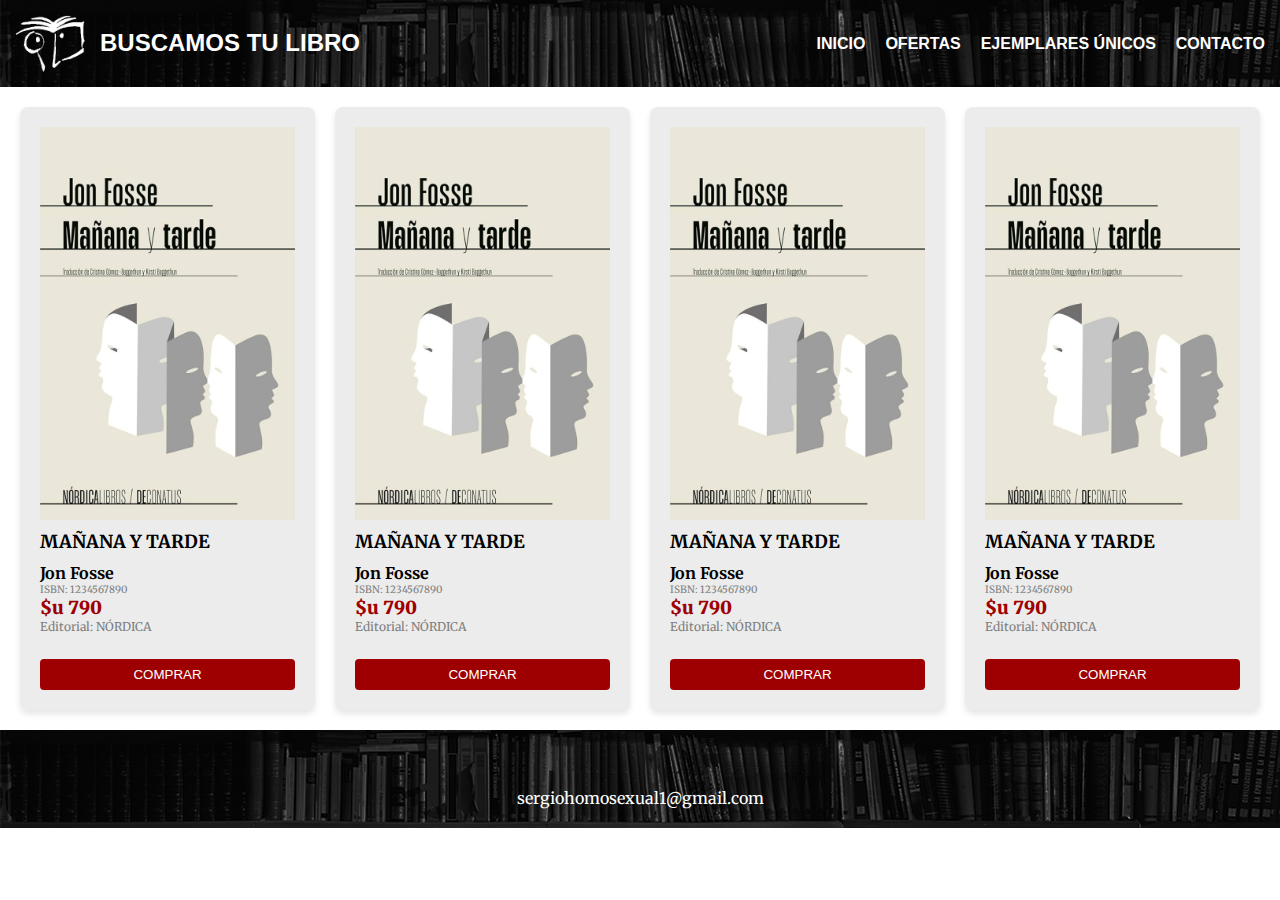
==== index.html @ 01efca4f "Abriendo en git" ====
<!DOCTYPE html>
<html lang="en">
<head>
    <meta charset="UTF-8">
    <meta name="viewport" content="width=device-width, initial-scale=1.0">
    <link rel="stylesheet" href="https://cdnjs.cloudflare.com/ajax/libs/font-awesome/6.4.2/css/all.min.css" integrity="sha512-z3gLpd7yknf1YoNbCzqRKc4qyor8gaKU1qmn+CShxbuBusANI9QpRohGBreCFkKxLhei6S9CQXFEbbKuqLg0DA==" crossorigin="anonymous" referrerpolicy="no-referrer" />
    <link rel="stylesheet" href="./public/css/styles.css">
    <link rel="shortcut icon" href="./assets/img/logotipos/Logotipo en blanco.png">
    <title>Buscamos Tu Libro | Inicio</title>
</head>
<body>
    <header> <!-- ENCABEZADO -->
        <div class="logo">
            <img src="./assets/img/logotipos/Logotipo en blanco.png" alt="Logo">
            <h2 style="font-family: Arial, Helvetica, sans-serif">BUSCAMOS TU LIBRO</h2>
        </div>
        <nav>
            <ul class="nav-list">
                <li><a href="#" style="font-weight: bold; font-family: Arial, Helvetica, sans-serif">INICIO</a></li>
                <li><a href="#" style="font-weight: bold; font-family: Arial, Helvetica, sans-serif">OFERTAS</a></li>
                <li><a href="#" style="font-weight: bold; font-family: Arial, Helvetica, sans-serif">EJEMPLARES ÚNICOS</a></li>
                <li><a href="#" style="font-weight: bold; font-family: Arial, Helvetica, sans-serif">CONTACTO</a></li>
            </ul>
        </nav>
        <div class="menu-toggle">
            <div class="bar"></div>
            <div class="bar"></div>
            <div class="bar"></div>
        </div>
    </header> <!-- ENCABEZADO -->
    <main>

        <div class="container"> <!-- CONTENEDOR 01 -->
            <div class="card">
                <img src="./assets/img/libros/mañana y tarde.jpg" alt="Libro 1">
                <h2 style="font-size: 18px;">MAÑANA Y TARDE</h2>
                <p style="font-weight: bold;">Jon Fosse</p>
                <p style="font-size: 10px; color: grey;">ISBN: 1234567890</p>
                <p style="font-weight: 1000; font-size: 18px; color: #9e0001;">$u 790</p>
                <p style="font-size: 12px; color: grey;">Editorial: NÓRDICA</p>
                <button class="comprar-button">COMPRAR</a></button>
            </div>
            <div class="card">
                <img src="./assets/img/libros/mañana y tarde.jpg" alt="Libro 1">
                <h2 style="font-size: 18px;">MAÑANA Y TARDE</h2>
                <p style="font-weight: bold;">Jon Fosse</p>
                <p style="font-size: 10px; color: grey;">ISBN: 1234567890</p>
                <p style="font-weight: 1000; font-size: 18px; color: #9e0001;">$u 790</p>
                <p style="font-size: 12px; color: grey;">Editorial: NÓRDICA</p>
                <button class="comprar-button">COMPRAR</a></button>
            </div>
            <div class="card">
                <img src="./assets/img/libros/mañana y tarde.jpg" alt="Libro 1">
                <h2 style="font-size: 18px;">MAÑANA Y TARDE</h2>
                <p style="font-weight: bold;">Jon Fosse</p>
                <p style="font-size: 10px; color: grey;">ISBN: 1234567890</p>
                <p style="font-weight: 1000; font-size: 18px; color: #9e0001;">$u 790</p>
                <p style="font-size: 12px; color: grey;">Editorial: NÓRDICA</p>
                <button class="comprar-button">COMPRAR</a></button>
            </div>
            <div class="card">
                <img src="./assets/img/libros/mañana y tarde.jpg" alt="Libro 1">
                <h2 style="font-size: 18px;">MAÑANA Y TARDE</h2>
                <p style="font-weight: bold;">Jon Fosse</p>
                <p style="font-size: 10px; color: grey;">ISBN: 1234567890</p>
                <p style="font-weight: 1000; font-size: 18px; color: #9e0001;">$u 790</p>
                <p style="font-size: 12px; color: grey;">Editorial: NÓRDICA</p>
                <button class="comprar-button">COMPRAR</a></button>
            </div> <!-- CONTENEDOR 01 -->
    </main>        
        <div class="piedepagina"> <!-- PIE DE PÁGINA -->
            <footer class="footer">
                <div class="social">
                    <i class="fa-brands fa-facebook" style="color: #ffffff;"></i>
                    <i class="fa-brands fa-instagram" style="color: #ffffff;"></i>  
                    <i class="fa-brands fa-whatsapp" style="color: #ffffff;"><a href=""></a></i>
                </div>
                <div class="email">
                    <a href="mailto:info@buscamostulibro.com">sergiohomosexual1@gmail.com</a>
                </div>
            </footer>
        </div> <!-- PIE DE PÁGINA -->
    <script src="./public/javascript/script.js"></script>
</body>
</html>
---- public/css/styles.css ----
@import url('https://fonts.googleapis.com/css2?family=Lato:ital,wght@0,100;0,300;0,400;0,700;0,900;1,100;1,300;1,400;1,700;1,900&family=Merriweather:ital,wght@0,300;0,400;0,700;0,900;1,300;1,400;1,700;1,900&display=swap');
*{ 
    padding: 0;
    margin: 0;
    box-sizing: border-box;
}
body{
    padding: 0;
    margin: 0;
    font-family: 'Lato', sans-serif;
    font-family: 'Merriweather', serif;
}
/* ENCABEZADO */
header {
    display: flex;
    justify-content: space-between;
    align-items: center;
    padding: 15px;
    background-image: url(../pages/fondo1.jpg);
    color: #fff;
}
.logo {
    display: flex; /* Esto activa el modelo de caja flexible */
    align-items: center; /* Alinea verticalmente los elementos al centro */
}
.logo img {
    width: 70px;
    margin-right: 15px;
}
.nav-list {
    list-style: none;
    display: flex;
    margin: 0;
    padding: 0;
}
.nav-list li {
    margin-right: 20px;
}
.nav-list li:last-child {
    margin-right: 0;
}
.nav-list a {
    text-decoration: none;
    color: #fff;
}
.nav-list a:hover{
    color: gray;
    transition: 0.9s;
}
.menu-toggle {
    display: none;
    flex-direction: column;
    cursor: pointer;
}
.bar {
    width: 25px;
    height: 3px;
    background-color: #fff;
    margin: 3px 0;
}
/* ENCABEZADO */

/* BUSCADOR */

/* BUSCADOR */













/* CONTENEDORES */
.container {
    display: grid;
    grid-template-columns: repeat(4, 1fr);
    gap: 20px;
    padding: 20px;
    justify-content: center;
}
.card {
    background-color: rgb(236, 236, 236);
    border-radius: 8px;
    padding: 20px;
    box-shadow: 0 4px 6px rgba(0, 0, 0, 0.1);
    display: flex;
    flex-direction: column;
    justify-content: space-between;
    text-align: left;
}
.card img {
    max-width: 100%;
    height: auto;
    margin-bottom: 10px;
}
.card h2 {
    font-size: 1.5rem;
    margin-bottom: 10px;
}
.comprar-button {
    background-color: #9e0001;
    color: #fff;
    padding: 8px 16px;
    border: none;
    border-radius: 4px;
    cursor: pointer;
    transition: background-color 0.3s;
    margin-top: 25px;
}
.comprar-button a{
    background-color: #9e0001;
    color: #fff;
    padding: 8px 16px;
    border: none;
    border-radius: 4px;
    cursor: pointer;
    transition: background-color 0.3s;
    margin-top: 15px;
}
.comprar-button:hover {
    background-color: #800d0d;
}
/* CONTENEDORES */




























/* PIE DE PÁGINA */
.piedepagina {
    width: 100%;
}
.footer {
    background-image: url(../pages/fondo1.jpg);
    color: #fff;
    text-align: center;
    padding: 20px;
}
.social i {
    text-decoration: none;
    color: #fff;
    margin: 15px 10px;
    font-size: 30px;
}
.email a {
    text-decoration: none;
    color: #fff;
}
/* PIE DE PÁGINA */











/* MEDIA QUARES */
@media (max-width: 768px) {
    .nav-list {
        display: none;
        flex-direction: column;
        background-color: #000000;
        position: absolute;
        top: 85px;
        right: 0;
        width: 100%;
        padding: 15px;
        z-index: 1;
    }

    .nav-list.active {
        display: flex;
    }

    .menu-toggle {
        display: flex;
    }
    .nav-list li{
        margin: 10px 0;
    }
}
@media (max-width: 768px) {
    .container {
        grid-template-columns: 1fr;
    }
}
@media (max-width: 768px) {
    .logo h2 {
        font-size: 15px;
    }
}
/* MEDIA QUARES */
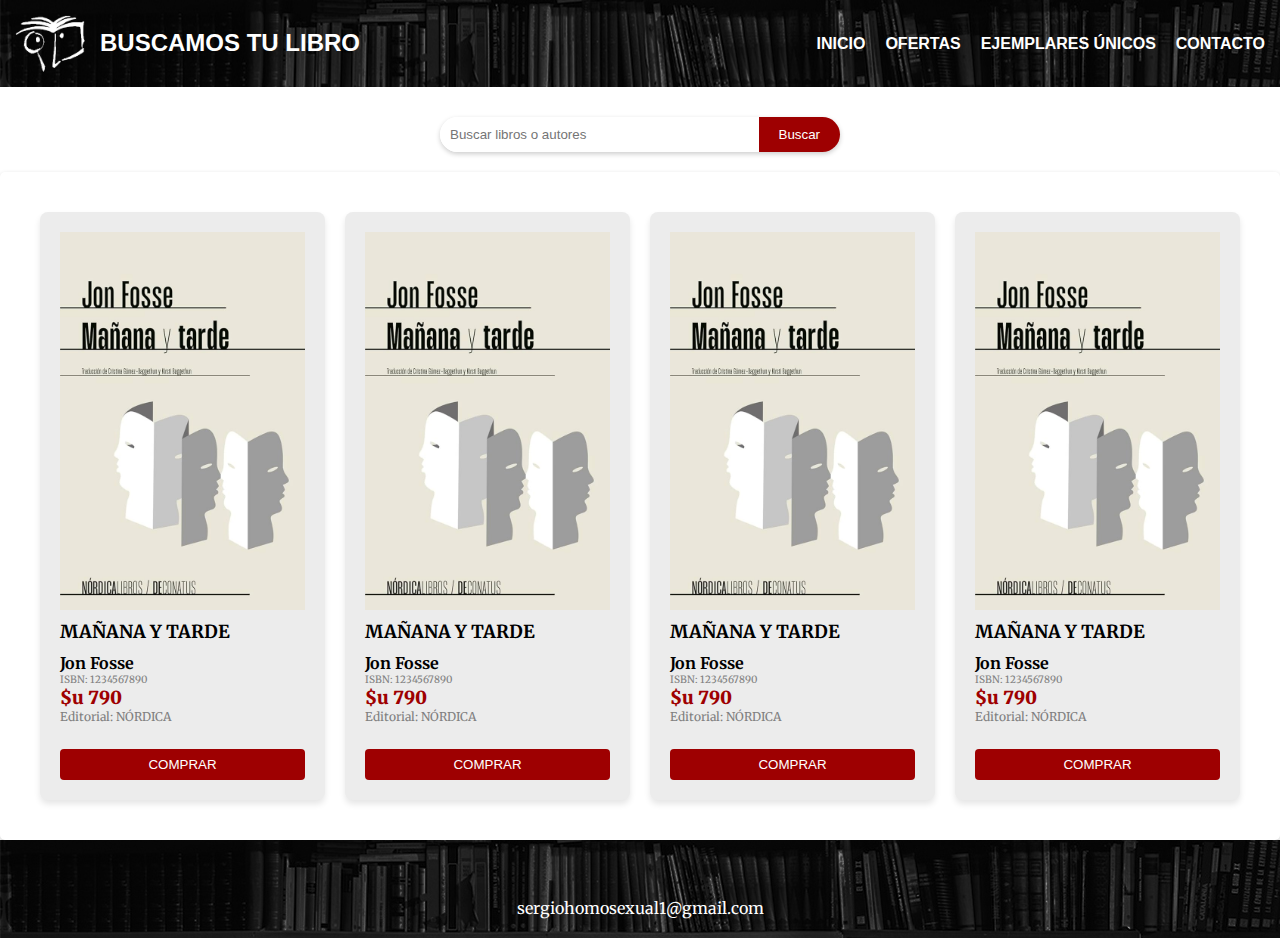
==== commit 42611271: "buscador hecho" ====
--- a/index.html
+++ b/index.html
@@ -29,7 +29,13 @@
         </div>
     </header> <!-- ENCABEZADO -->
     <main>
-
+        <!-- BUSCADOR -->
+        <div class="search-container">
+            <input type="text" id="search-input" placeholder="Buscar libros o autores">
+            <button id="search-button">Buscar</button>
+        </div>
+        <div class="results">
+        <!-- BUSCADOR -->
         <div class="container"> <!-- CONTENEDOR 01 -->
             <div class="card">
                 <img src="./assets/img/libros/mañana y tarde.jpg" alt="Libro 1">
--- a/public/css/styles.css
+++ b/public/css/styles.css
@@ -20,8 +20,8 @@
     color: #fff;
 }
 .logo {
-    display: flex; /* Esto activa el modelo de caja flexible */
-    align-items: center; /* Alinea verticalmente los elementos al centro */
+    display: flex;
+    align-items: center;
 }
 .logo img {
     width: 70px;
@@ -61,7 +61,41 @@
 /* ENCABEZADO */
 
 /* BUSCADOR */
-
+.search-container {
+    display: flex;
+    justify-content: center; /* Agrega esta propiedad para centrar horizontalmente */
+    align-items: center; /* Agrega esta propiedad para centrar verticalmente */
+    max-width: 400px;
+    width: 100%;
+    background-color: #fff;
+    border-radius: 25px;
+    box-shadow: 0 2px 5px rgba(0, 0, 0, 0.2);
+    margin: 0 auto; /* Agrega esta propiedad para centrar horizontalmente en la pantalla */
+    margin-top: 30px;
+}
+#search-input {
+    flex: 1;
+    border: none;
+    padding: 10px;
+    border-radius: 25px 0 0 25px;
+    outline: none;
+}
+#search-button {
+    background-color: #9e0001;
+    color: #fff;
+    border: none;
+    border-radius: 0 25px 25px 0;
+    padding: 10px 20px;
+    cursor: pointer;
+}
+.results {
+    margin-top: 20px;
+    width: 100%;
+    background-color: #fff;
+    border-radius: 5px;
+    box-shadow: 0 2px 5px rgba(0, 0, 0, 0.2);
+    padding: 20px;
+}
 /* BUSCADOR */
 
 
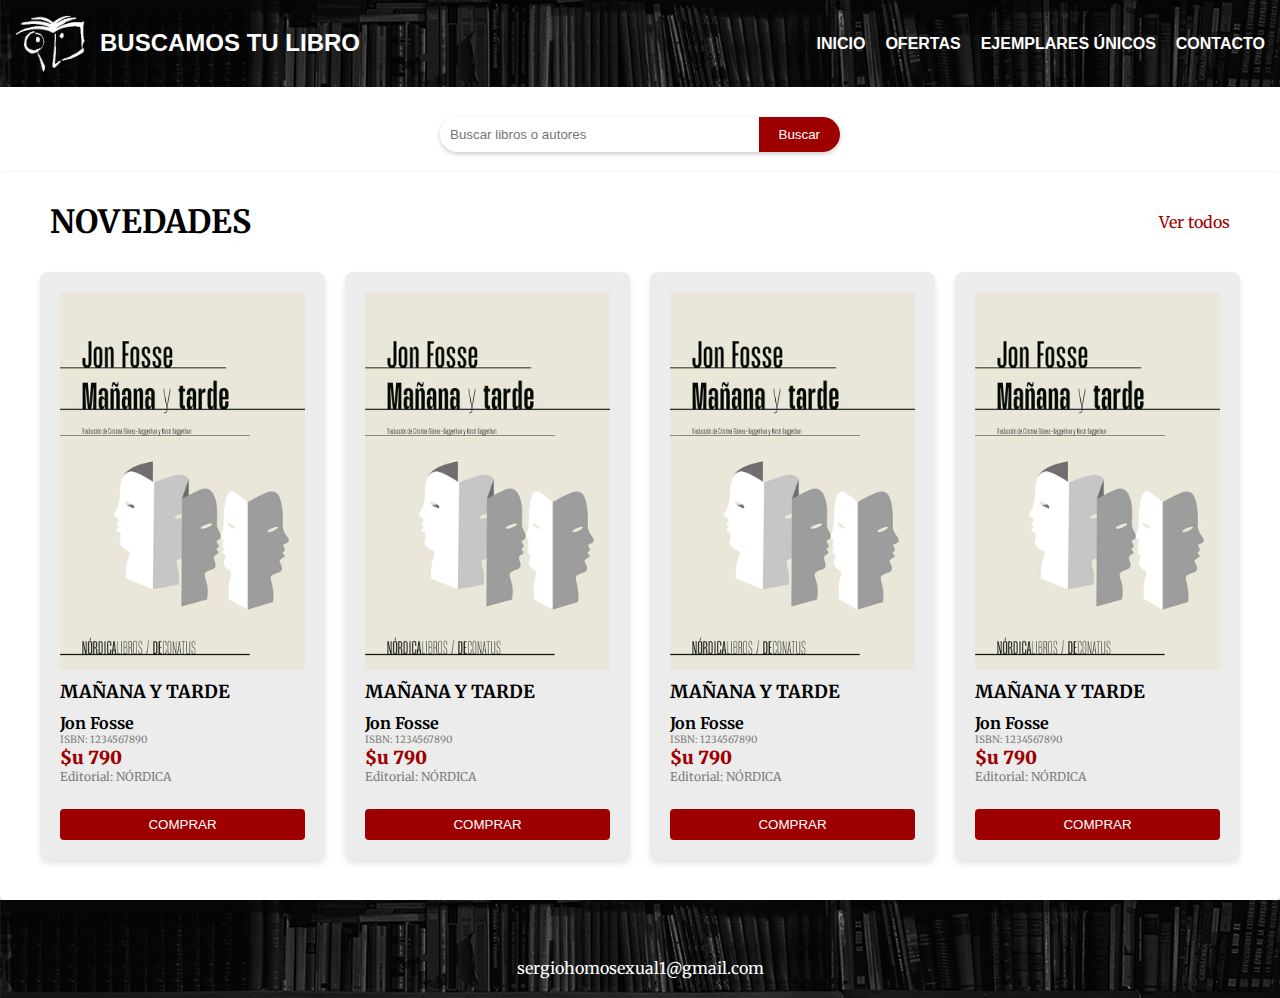
==== commit f1d5cca4: "prueba a sergio" ====
--- a/index.html
+++ b/index.html
@@ -36,6 +36,10 @@
         </div>
         <div class="results">
         <!-- BUSCADOR -->
+        <div class="novedades">
+            <h1 class="titulo" style="font-weight: bold;">NOVEDADES</h1>
+            <p class="ver-todos"><a href="otro.html">Ver todos</a></p>
+        </div>
         <div class="container"> <!-- CONTENEDOR 01 -->
             <div class="card">
                 <img src="./assets/img/libros/mañana y tarde.jpg" alt="Libro 1">
--- a/public/css/styles.css
+++ b/public/css/styles.css
@@ -101,8 +101,25 @@
 
 
 
-
-
+/* NOVEDADES */
+.novedades {
+    display: flex;
+    justify-content: space-between;
+    align-items: center;
+    color: #000000; /* Color del texto */
+    padding: 10px;
+}
+.titulo {
+    margin-left: 20px; /* Margen izquierdo para el título */
+}
+.ver-todos {
+    margin-right: 20px; /* Margen derecho para el enlace "Ver todos" */
+}
+.ver-todos a {
+    text-decoration: none; /* Elimina la línea de debajo del enlace */
+    color: #9e0001; /* Cambia el color del enlace a blanco */
+}
+/* NOVEDADES */
 
 
 
@@ -256,4 +273,16 @@
         font-size: 15px;
     }
 }
+@media (max-width: 768px) {
+    .novedades {
+        flex-direction: column;
+        align-items: flex-start;
+    }
+
+    .titulo, .ver-todos {
+        margin: 10px;
+        align-items: center;
+        justify-content: center
+    }
+}
 /* MEDIA QUARES */
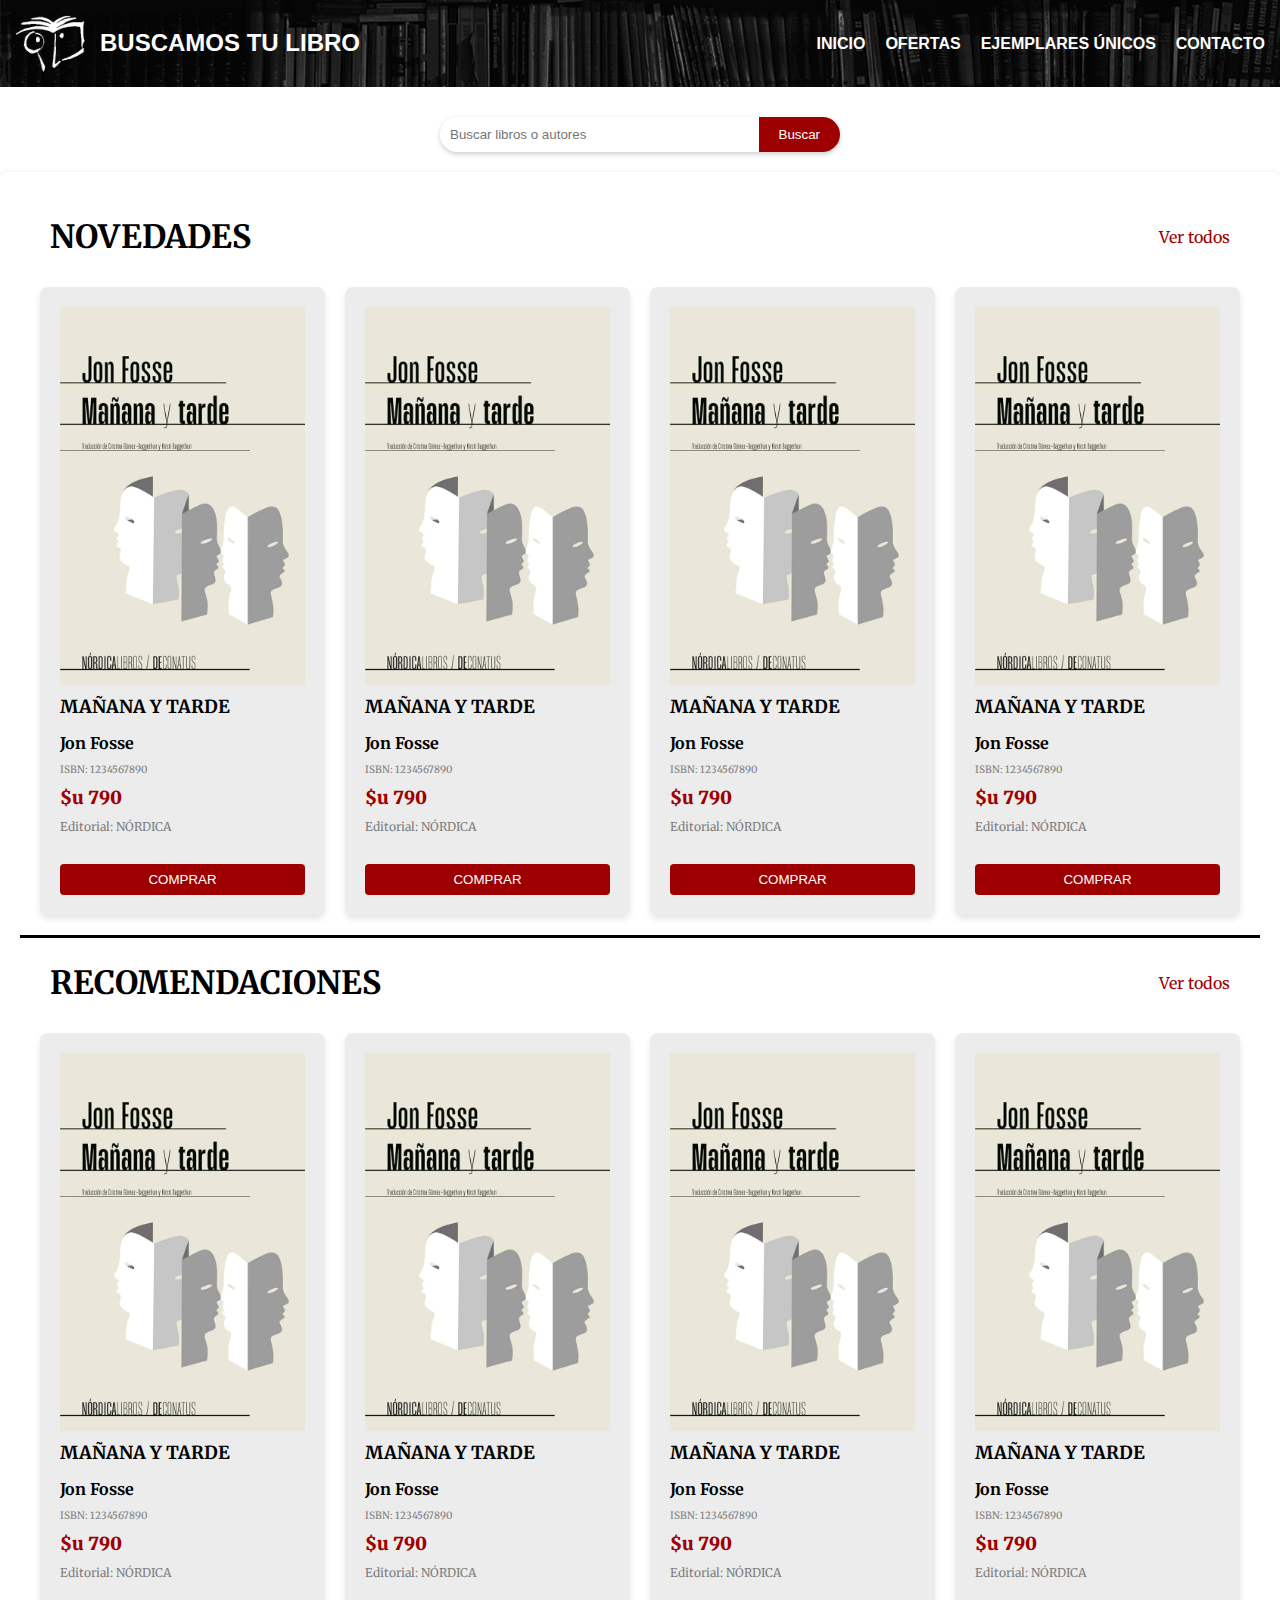
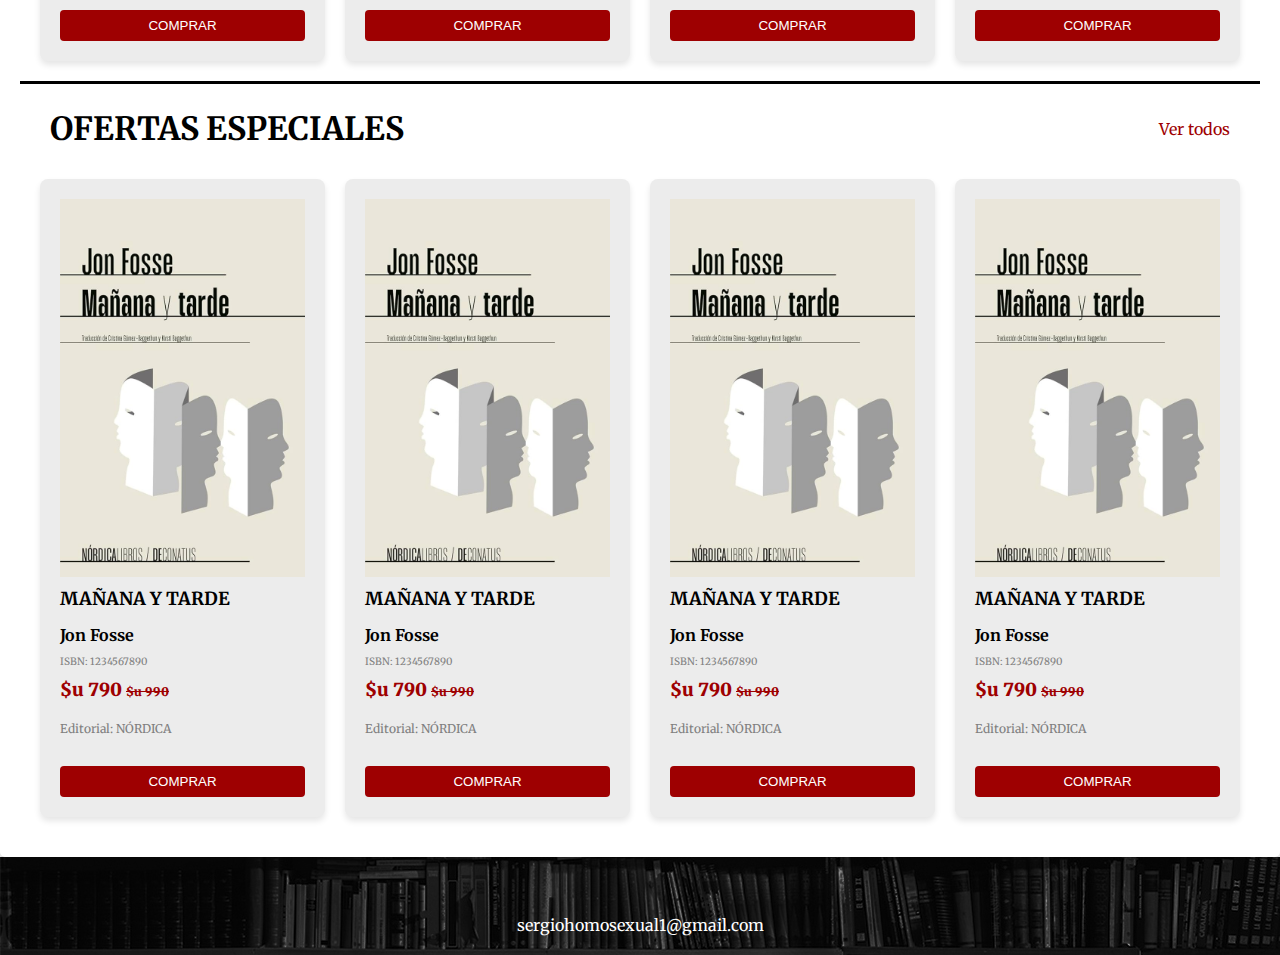
==== commit 524eb34d: "primer libro" ====
--- a/index.html
+++ b/index.html
@@ -16,8 +16,8 @@
         </div>
         <nav>
             <ul class="nav-list">
-                <li><a href="#" style="font-weight: bold; font-family: Arial, Helvetica, sans-serif">INICIO</a></li>
-                <li><a href="#" style="font-weight: bold; font-family: Arial, Helvetica, sans-serif">OFERTAS</a></li>
+                <li><a href="index.html" style="font-weight: bold; font-family: Arial, Helvetica, sans-serif">INICIO</a></li>
+                <li><a href="" style="font-weight: bold; font-family: Arial, Helvetica, sans-serif">OFERTAS</a></li>
                 <li><a href="#" style="font-weight: bold; font-family: Arial, Helvetica, sans-serif">EJEMPLARES ÚNICOS</a></li>
                 <li><a href="#" style="font-weight: bold; font-family: Arial, Helvetica, sans-serif">CONTACTO</a></li>
             </ul>
@@ -36,10 +36,14 @@
         </div>
         <div class="results">
         <!-- BUSCADOR -->
+        
+        
+        <!-- NOVEDADES -->
         <div class="novedades">
             <h1 class="titulo" style="font-weight: bold;">NOVEDADES</h1>
             <p class="ver-todos"><a href="otro.html">Ver todos</a></p>
         </div>
+        <!-- NOVEDADES -->
         <div class="container"> <!-- CONTENEDOR 01 -->
             <div class="card">
                 <img src="./assets/img/libros/mañana y tarde.jpg" alt="Libro 1">
@@ -76,8 +80,105 @@
                 <p style="font-weight: 1000; font-size: 18px; color: #9e0001;">$u 790</p>
                 <p style="font-size: 12px; color: grey;">Editorial: NÓRDICA</p>
                 <button class="comprar-button">COMPRAR</a></button>
-            </div> <!-- CONTENEDOR 01 -->
+            </div>
+        </div>  <!-- CONTENEDOR 01 -->
+        <hr class="linea"> <!-- LINEA -->
+                
+        
+        <!-- RECOMENDACIONES -->
+                <div class="novedades">
+                    <h1 class="titulo" style="font-weight: bold;">RECOMENDACIONES</h1>
+                    <p class="ver-todos"><a href="otro.html">Ver todos</a></p>
+                </div>
+        <!-- RECOMENDACIONES -->
+        <div class="container"> <!-- CONTENEDOR 02 -->
+            <div class="card">
+                <img src="./assets/img/libros/mañana y tarde.jpg" alt="Libro 1">
+                <h2 style="font-size: 18px;">MAÑANA Y TARDE</h2>
+                <p style="font-weight: bold;">Jon Fosse</p>
+                <p style="font-size: 10px; color: grey;">ISBN: 1234567890</p>
+                <p style="font-weight: 1000; font-size: 18px; color: #9e0001;">$u 790</p>
+                <p style="font-size: 12px; color: grey;">Editorial: NÓRDICA</p>
+                <button class="comprar-button">COMPRAR</a></button>
+            </div>
+            <div class="card">
+                <img src="./assets/img/libros/mañana y tarde.jpg" alt="Libro 1">
+                <h2 style="font-size: 18px;">MAÑANA Y TARDE</h2>
+                <p style="font-weight: bold;">Jon Fosse</p>
+                <p style="font-size: 10px; color: grey;">ISBN: 1234567890</p>
+                <p style="font-weight: 1000; font-size: 18px; color: #9e0001;">$u 790</p>
+                <p style="font-size: 12px; color: grey;">Editorial: NÓRDICA</p>
+                <button class="comprar-button">COMPRAR</a></button>
+            </div>
+            <div class="card">
+                <img src="./assets/img/libros/mañana y tarde.jpg" alt="Libro 1">
+                <h2 style="font-size: 18px;">MAÑANA Y TARDE</h2>
+                <p style="font-weight: bold;">Jon Fosse</p>
+                <p style="font-size: 10px; color: grey;">ISBN: 1234567890</p>
+                <p style="font-weight: 1000; font-size: 18px; color: #9e0001;">$u 790</p>
+                <p style="font-size: 12px; color: grey;">Editorial: NÓRDICA</p>
+                <button class="comprar-button">COMPRAR</a></button>
+            </div>
+            <div class="card">
+                <img src="./assets/img/libros/mañana y tarde.jpg" alt="Libro 1">
+                <h2 style="font-size: 18px;">MAÑANA Y TARDE</h2>
+                <p style="font-weight: bold;">Jon Fosse</p>
+                <p style="font-size: 10px; color: grey;">ISBN: 1234567890</p>
+                <p style="font-weight: 1000; font-size: 18px; color: #9e0001;">$u 790</p>
+                <p style="font-size: 12px; color: grey;">Editorial: NÓRDICA</p>
+                <button class="comprar-button">COMPRAR</a></button>
+            </div>
+        </div>  <!-- CONTENEDOR 02 -->
+        <hr class="linea"> <!-- LINEA -->
+        
+        
+        <!-- OFERTAS ESPECIALES -->
+        <div class="novedades">
+            <h1 class="titulo" style="font-weight: bold;">OFERTAS ESPECIALES</h1>
+            <p class="ver-todos"><a href="otro.html">Ver todos</a></p>
+        </div>
+        <!-- OFERTAS ESPECIALES -->
+<div class="container"> <!-- CONTENEDOR 03 -->
+    <div class="card">
+        <img src="./assets/img/libros/mañana y tarde.jpg" alt="Libro 1">
+        <h2 style="font-size: 18px;">MAÑANA Y TARDE</h2>
+        <p style="font-weight: bold;">Jon Fosse</p>
+        <p style="font-size: 10px; color: grey;">ISBN: 1234567890</p>
+        <p style="font-weight: 1000; font-size: 18px; color: #9e0001;">$u 790 <span style="text-decoration: line-through; font-size: 12px; color: #9e0001;">$u 990</span></p></p>
+        <p style="font-size: 12px; color: grey;">Editorial: NÓRDICA</p>
+        <button class="comprar-button">COMPRAR</a></button>
+    </div>
+    <div class="card">
+        <img src="./assets/img/libros/mañana y tarde.jpg" alt="Libro 1">
+        <h2 style="font-size: 18px;">MAÑANA Y TARDE</h2>
+        <p style="font-weight: bold;">Jon Fosse</p>
+        <p style="font-size: 10px; color: grey;">ISBN: 1234567890</p>
+        <p style="font-weight: 1000; font-size: 18px; color: #9e0001;">$u 790 <span style="text-decoration: line-through; font-size: 12px; color: #9e0001;">$u 990</span></p></p>
+        <p style="font-size: 12px; color: grey;">Editorial: NÓRDICA</p>
+        <button class="comprar-button">COMPRAR</a></button>
+    </div>
+    <div class="card">
+        <img src="./assets/img/libros/mañana y tarde.jpg" alt="Libro 1">
+        <h2 style="font-size: 18px;">MAÑANA Y TARDE</h2>
+        <p style="font-weight: bold;">Jon Fosse</p>
+        <p style="font-size: 10px; color: grey;">ISBN: 1234567890</p>
+        <p style="font-weight: 1000; font-size: 18px; color: #9e0001;">$u 790 <span style="text-decoration: line-through; font-size: 12px; color: #9e0001;">$u 990</span></p></p>
+        <p style="font-size: 12px; color: grey;">Editorial: NÓRDICA</p>
+        <button class="comprar-button">COMPRAR</a></button>
+    </div>
+    <div class="card">
+        <img src="./assets/img/libros/mañana y tarde.jpg" alt="Libro 1">
+        <h2 style="font-size: 18px;">MAÑANA Y TARDE</h2>
+        <p style="font-weight: bold;">Jon Fosse</p>
+        <p style="font-size: 10px; color: grey;">ISBN: 1234567890</p>
+        <p style="font-weight: 1000; font-size: 18px; color: #9e0001;">$u 790 <span style="text-decoration: line-through; font-size: 12px; color: #9e0001;">$u 990</span></p></p>
+        <p style="font-size: 12px; color: grey;">Editorial: NÓRDICA</p>
+        <button class="comprar-button">COMPRAR</a></button>
+    </div>
+</div>  <!-- CONTENEDOR 03 -->
     </main>        
+
+
         <div class="piedepagina"> <!-- PIE DE PÁGINA -->
             <footer class="footer">
                 <div class="social">
--- a/public/css/styles.css
+++ b/public/css/styles.css
@@ -44,7 +44,7 @@
     color: #fff;
 }
 .nav-list a:hover{
-    color: gray;
+    color: #800d0d;
     transition: 0.9s;
 }
 .menu-toggle {
@@ -59,6 +59,23 @@
     margin: 3px 0;
 }
 /* ENCABEZADO */
+
+
+
+
+
+
+
+
+
+
+
+
+
+
+
+
+
 
 /* BUSCADOR */
 .search-container {
@@ -97,6 +114,66 @@
     padding: 20px;
 }
 /* BUSCADOR */
+/* ESTILOS DE RESULTADOS */
+.resultado {
+    display: grid;
+    grid-template-columns: 1fr 3fr auto;
+    grid-template-rows: auto auto;
+    grid-gap: 10px;
+    align-items: center;
+    border: 1px solid #ccc;
+    padding: 10px;
+    margin: 10px;
+    background-color: #f5f5f5;
+}
+.resultado h3 {
+    color: #333;
+    font-size: 20px;
+    font-weight: 900;
+    grid-row: 1;
+    grid-column: 2;
+}
+.resultado img {
+    max-width: 100px;
+    grid-row: 1 / span 2;
+    grid-column: 1;
+    margin-right: 10px; /* Espaciado entre la imagen y el título */
+}
+.resultado .autor {
+    color: #9e0001;
+    font-weight: 600;
+    font-size: 14px;
+    grid-row: 2;
+    grid-column: 2;
+    margin-top: 40px;
+}
+.resultado .isbn {
+    color: #9e0001;
+    font-weight: 600;
+    font-size: 14px;
+    grid-row: 2;
+    grid-column: 2;
+}
+.resultado a {
+    text-decoration: none;
+    color: #fff;
+    background-color: #9e0001;
+    padding: 5px 10px;
+    grid-row: 1 / span 2;
+    grid-column: 3;
+    justify-self: end;
+    border-radius: 20px;
+}
+/* ESTILOS DE RESULTADOS */
+
+
+
+
+
+
+
+
+
 
 
 
@@ -108,6 +185,7 @@
     align-items: center;
     color: #000000; /* Color del texto */
     padding: 10px;
+    margin-top: 15px;
 }
 .titulo {
     margin-left: 20px; /* Margen izquierdo para el título */
@@ -120,13 +198,13 @@
     color: #9e0001; /* Cambia el color del enlace a blanco */
 }
 /* NOVEDADES */
-
-
-
-
-
-
-
+/* LINEA */
+.linea {
+    border: none;
+    height: 3px;
+    background-color: #000;
+}
+/* LINEA */
 /* CONTENEDORES */
 .container {
     display: grid;
@@ -144,6 +222,11 @@
     flex-direction: column;
     justify-content: space-between;
     text-align: left;
+    transition: box-shadow 0.3s, transform 0.3s;
+}
+.card:hover {
+    box-shadow: 0 8px 12px rgba(0, 0, 0, 0.2);
+    transform: scale(1.05);
 }
 .card img {
     max-width: 100%;
@@ -181,6 +264,68 @@
 
 
 
+
+
+
+
+
+
+
+
+
+
+
+
+
+/* SECCIÓN DE LIBROS */
+.book-section {
+    display: flex;
+    flex-direction: row;
+    flex-wrap: wrap;
+    justify-content: space-between;
+    padding: 20px;
+    max-width: 800px;
+    margin: 0 auto;
+}
+.book-details {
+    flex: 1;
+    padding: 20px;
+}
+.book-image {
+    flex: 1;
+    text-align: center;
+    padding: 20px;
+}
+h2 {
+    font-size: 24px;
+}
+p {
+    font-size: 16px;
+    margin: 5px 0;
+}
+.description {
+    font-size: 14px;
+    margin-top: 50px;
+}
+img {
+    max-width: 100%;
+    height: auto;
+}
+.buy-button {
+    display: inline-block;
+    background-color: #9e0001; /* Cambia el color de fondo según tus preferencias */
+    color: #fff; /* Cambia el color del texto según tus preferencias */
+    padding: 10px 20px;
+    border: none;
+    border-radius: 4px;
+    text-decoration: none;
+    font-size: 16px;
+    margin-top: 10px;
+}
+.buy-button:hover {
+    background-color: #800d0d; /* Cambia el color de fondo cuando se coloca el ratón sobre el botón */
+}
+/* SECCIÓN DE LIBROS */
 
 
 
@@ -285,4 +430,50 @@
         justify-content: center
     }
 }
+@media (max-width: 768px) {
+    .resultado {
+        grid-template-columns: 1fr;
+        grid-template-rows: auto auto auto auto;
+    }
+
+    .resultado h3 {
+        grid-row: 1;
+        grid-column: 1;
+    }
+
+    .resultado img {
+        grid-row: 2;
+        grid-column: 1;
+    }
+
+    .resultado .autor {
+        grid-row: 3;
+        grid-column: 1;
+    }
+
+    .resultado .isbn {
+        grid-row: 4;
+        grid-column: 1;
+    }
+
+    .resultado a {
+        grid-row: 2;
+        grid-column: 1;
+    }
+}
+@media screen and (max-width: 320px) {
+    .book-section {
+        flex-direction: column;
+    }
+
+    .book-details,
+    .book-image {
+        flex: auto;
+        text-align: center;
+    }
+
+    .book-image img {
+        max-width: 80%;
+    }
+}
 /* MEDIA QUARES */
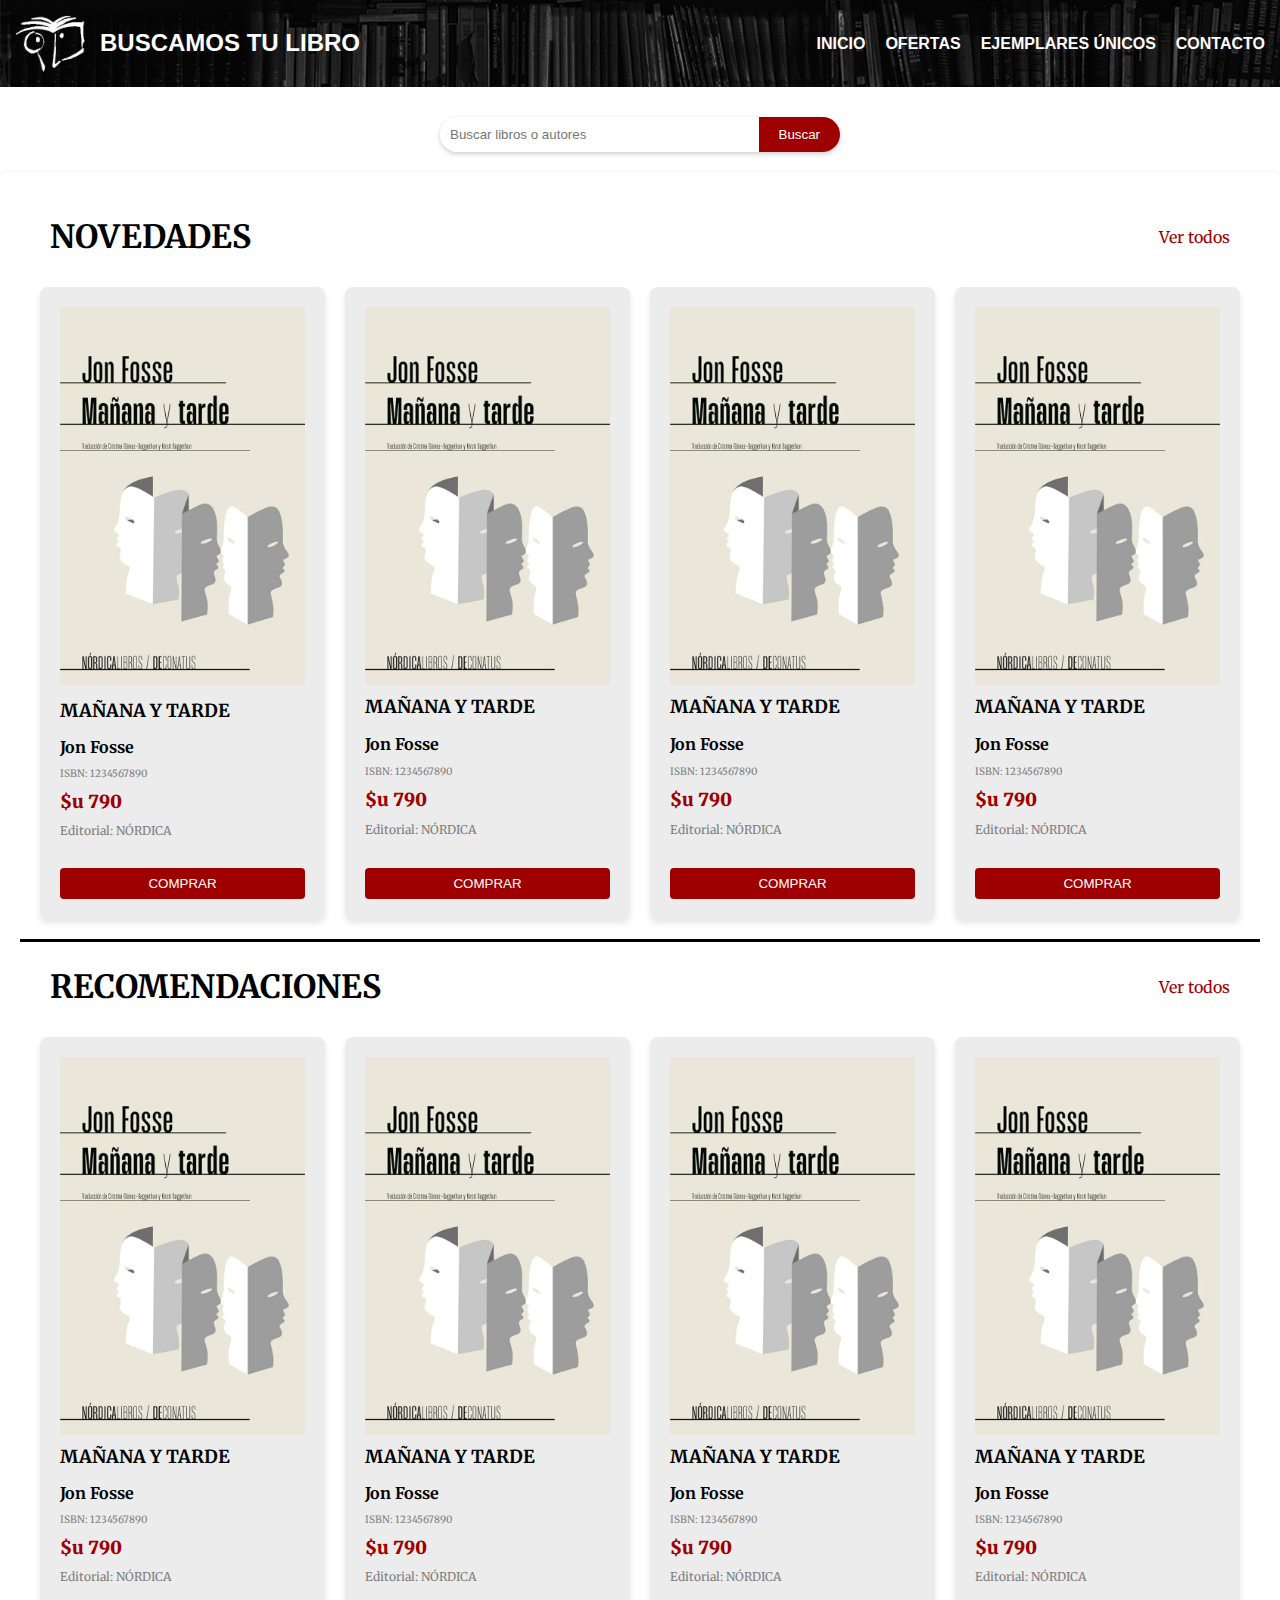
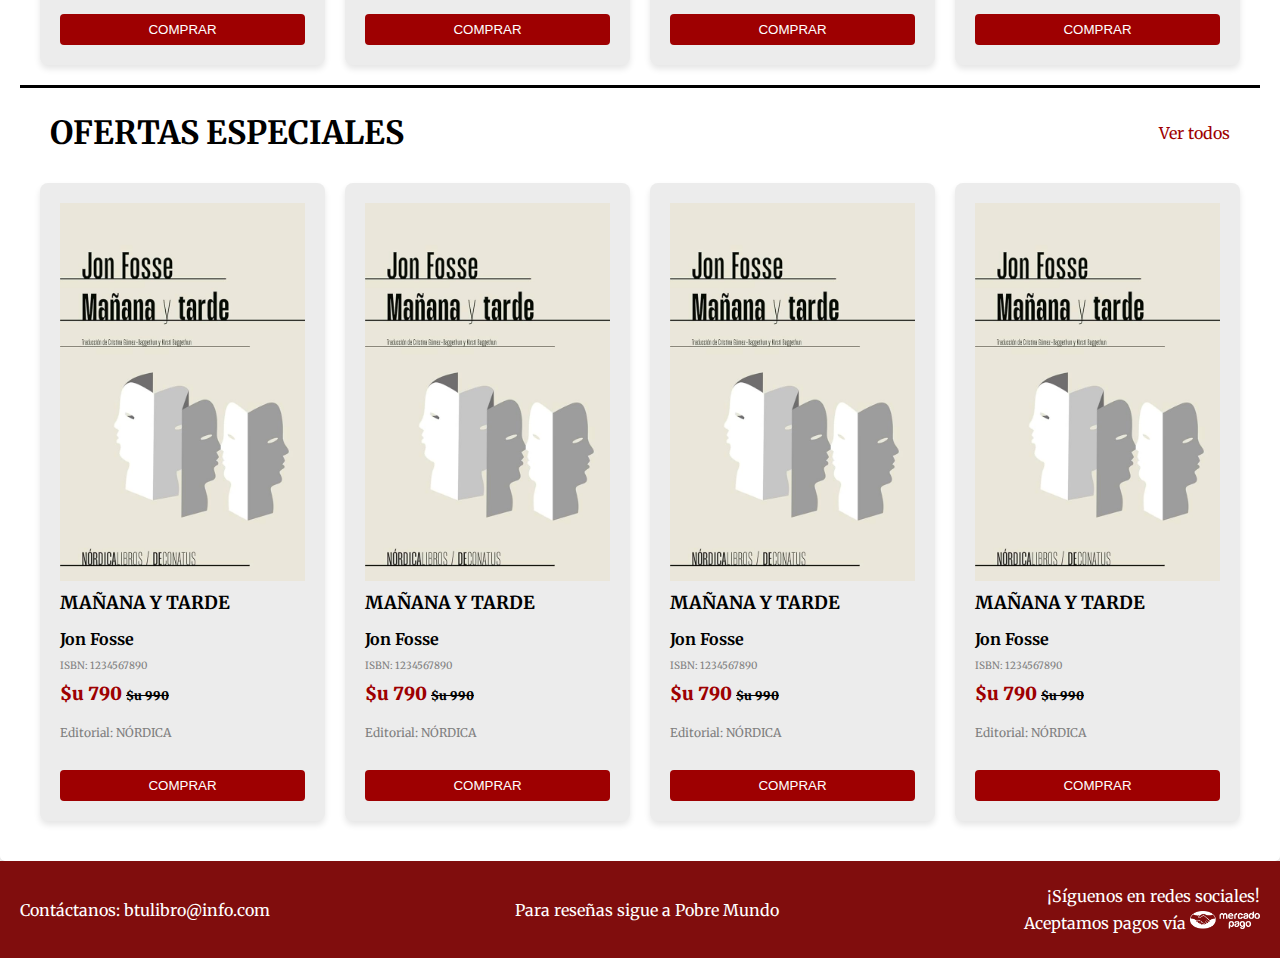
==== commit c1113791: "casi todo" ====
--- a/index.html
+++ b/index.html
@@ -17,9 +17,9 @@
         <nav>
             <ul class="nav-list">
                 <li><a href="index.html" style="font-weight: bold; font-family: Arial, Helvetica, sans-serif">INICIO</a></li>
-                <li><a href="" style="font-weight: bold; font-family: Arial, Helvetica, sans-serif">OFERTAS</a></li>
-                <li><a href="#" style="font-weight: bold; font-family: Arial, Helvetica, sans-serif">EJEMPLARES ÚNICOS</a></li>
-                <li><a href="#" style="font-weight: bold; font-family: Arial, Helvetica, sans-serif">CONTACTO</a></li>
+                <li><a href="./public/pages/ofertas.html" style="font-weight: bold; font-family: Arial, Helvetica, sans-serif">OFERTAS</a></li>
+                <li><a href="./public/pages/ejemplares.html" style="font-weight: bold; font-family: Arial, Helvetica, sans-serif">EJEMPLARES ÚNICOS</a></li>
+                <li><a href="./public/pages/contacto.html" style="font-weight: bold; font-family: Arial, Helvetica, sans-serif">CONTACTO</a></li>
             </ul>
         </nav>
         <div class="menu-toggle">
@@ -41,12 +41,12 @@
         <!-- NOVEDADES -->
         <div class="novedades">
             <h1 class="titulo" style="font-weight: bold;">NOVEDADES</h1>
-            <p class="ver-todos"><a href="otro.html">Ver todos</a></p>
+            <p class="ver-todos"><a href="./todos/novedades.html">Ver todos</a></p>
         </div>
         <!-- NOVEDADES -->
         <div class="container"> <!-- CONTENEDOR 01 -->
             <div class="card">
-                <img src="./assets/img/libros/mañana y tarde.jpg" alt="Libro 1">
+                <a href="./libros/mananaytarde.html"><img src="./assets/img/libros/mañana y tarde.jpg" alt="Libro 1"></a>
                 <h2 style="font-size: 18px;">MAÑANA Y TARDE</h2>
                 <p style="font-weight: bold;">Jon Fosse</p>
                 <p style="font-size: 10px; color: grey;">ISBN: 1234567890</p>
@@ -88,7 +88,7 @@
         <!-- RECOMENDACIONES -->
                 <div class="novedades">
                     <h1 class="titulo" style="font-weight: bold;">RECOMENDACIONES</h1>
-                    <p class="ver-todos"><a href="otro.html">Ver todos</a></p>
+                    <p class="ver-todos"><a href="./todos/recomendaciones.html">Ver todos</a></p>
                 </div>
         <!-- RECOMENDACIONES -->
         <div class="container"> <!-- CONTENEDOR 02 -->
@@ -135,7 +135,7 @@
         <!-- OFERTAS ESPECIALES -->
         <div class="novedades">
             <h1 class="titulo" style="font-weight: bold;">OFERTAS ESPECIALES</h1>
-            <p class="ver-todos"><a href="otro.html">Ver todos</a></p>
+            <p class="ver-todos"><a href="./todos/ofertasespeciales.html">Ver todos</a></p>
         </div>
         <!-- OFERTAS ESPECIALES -->
 <div class="container"> <!-- CONTENEDOR 03 -->
@@ -144,34 +144,34 @@
         <h2 style="font-size: 18px;">MAÑANA Y TARDE</h2>
         <p style="font-weight: bold;">Jon Fosse</p>
         <p style="font-size: 10px; color: grey;">ISBN: 1234567890</p>
-        <p style="font-weight: 1000; font-size: 18px; color: #9e0001;">$u 790 <span style="text-decoration: line-through; font-size: 12px; color: #9e0001;">$u 990</span></p></p>
-        <p style="font-size: 12px; color: grey;">Editorial: NÓRDICA</p>
-        <button class="comprar-button">COMPRAR</a></button>
-    </div>
-    <div class="card">
-        <img src="./assets/img/libros/mañana y tarde.jpg" alt="Libro 1">
-        <h2 style="font-size: 18px;">MAÑANA Y TARDE</h2>
-        <p style="font-weight: bold;">Jon Fosse</p>
-        <p style="font-size: 10px; color: grey;">ISBN: 1234567890</p>
-        <p style="font-weight: 1000; font-size: 18px; color: #9e0001;">$u 790 <span style="text-decoration: line-through; font-size: 12px; color: #9e0001;">$u 990</span></p></p>
-        <p style="font-size: 12px; color: grey;">Editorial: NÓRDICA</p>
-        <button class="comprar-button">COMPRAR</a></button>
-    </div>
-    <div class="card">
-        <img src="./assets/img/libros/mañana y tarde.jpg" alt="Libro 1">
-        <h2 style="font-size: 18px;">MAÑANA Y TARDE</h2>
-        <p style="font-weight: bold;">Jon Fosse</p>
-        <p style="font-size: 10px; color: grey;">ISBN: 1234567890</p>
-        <p style="font-weight: 1000; font-size: 18px; color: #9e0001;">$u 790 <span style="text-decoration: line-through; font-size: 12px; color: #9e0001;">$u 990</span></p></p>
-        <p style="font-size: 12px; color: grey;">Editorial: NÓRDICA</p>
-        <button class="comprar-button">COMPRAR</a></button>
-    </div>
-    <div class="card">
-        <img src="./assets/img/libros/mañana y tarde.jpg" alt="Libro 1">
-        <h2 style="font-size: 18px;">MAÑANA Y TARDE</h2>
-        <p style="font-weight: bold;">Jon Fosse</p>
-        <p style="font-size: 10px; color: grey;">ISBN: 1234567890</p>
-        <p style="font-weight: 1000; font-size: 18px; color: #9e0001;">$u 790 <span style="text-decoration: line-through; font-size: 12px; color: #9e0001;">$u 990</span></p></p>
+        <p style="font-weight: 1000; font-size: 18px; color: #9e0001;">$u 790 <span style="text-decoration: line-through; font-size: 12px; color: #000000;">$u 990</span></p></p>
+        <p style="font-size: 12px; color: grey;">Editorial: NÓRDICA</p>
+        <button class="comprar-button">COMPRAR</a></button>
+    </div>
+    <div class="card">
+        <img src="./assets/img/libros/mañana y tarde.jpg" alt="Libro 1">
+        <h2 style="font-size: 18px;">MAÑANA Y TARDE</h2>
+        <p style="font-weight: bold;">Jon Fosse</p>
+        <p style="font-size: 10px; color: grey;">ISBN: 1234567890</p>
+        <p style="font-weight: 1000; font-size: 18px; color: #9e0001;">$u 790 <span style="text-decoration: line-through; font-size: 12px; color: #000000;">$u 990</span></p></p>
+        <p style="font-size: 12px; color: grey;">Editorial: NÓRDICA</p>
+        <button class="comprar-button">COMPRAR</a></button>
+    </div>
+    <div class="card">
+        <img src="./assets/img/libros/mañana y tarde.jpg" alt="Libro 1">
+        <h2 style="font-size: 18px;">MAÑANA Y TARDE</h2>
+        <p style="font-weight: bold;">Jon Fosse</p>
+        <p style="font-size: 10px; color: grey;">ISBN: 1234567890</p>
+        <p style="font-weight: 1000; font-size: 18px; color: #9e0001;">$u 790 <span style="text-decoration: line-through; font-size: 12px; color: #000000;">$u 990</span></p></p>
+        <p style="font-size: 12px; color: grey;">Editorial: NÓRDICA</p>
+        <button class="comprar-button">COMPRAR</a></button>
+    </div>
+    <div class="card">
+        <img src="./assets/img/libros/mañana y tarde.jpg" alt="Libro 1">
+        <h2 style="font-size: 18px;">MAÑANA Y TARDE</h2>
+        <p style="font-weight: bold;">Jon Fosse</p>
+        <p style="font-size: 10px; color: grey;">ISBN: 1234567890</p>
+        <p style="font-weight: 1000; font-size: 18px; color: #9e0001;">$u 790 <span style="text-decoration: line-through; font-size: 12px; color: #000000;">$u 990</span></p></p>
         <p style="font-size: 12px; color: grey;">Editorial: NÓRDICA</p>
         <button class="comprar-button">COMPRAR</a></button>
     </div>
@@ -179,18 +179,23 @@
     </main>        
 
 
-        <div class="piedepagina"> <!-- PIE DE PÁGINA -->
-            <footer class="footer">
-                <div class="social">
-                    <i class="fa-brands fa-facebook" style="color: #ffffff;"></i>
-                    <i class="fa-brands fa-instagram" style="color: #ffffff;"></i>  
-                    <i class="fa-brands fa-whatsapp" style="color: #ffffff;"><a href=""></a></i>
+
+            <footer>  <!-- PIE DE PÁGINA -->
+                <div class="footer">
+                    <div class="left-section">
+                        <p>Contáctanos: <a href="mailto:correo@tudominio.com">btulibro@info.com</a></p>
+                    </div>
+                
+                    <div class="center-section">
+                        <p>Para reseñas sigue a <a href="https://pobremundo.com/" target="_blank">Pobre Mundo</a></p>
+                    </div>
+                
+                    <div class="right-section">
+                        <p>¡Síguenos en redes sociales! <a href="https://api.whatsapp.com/send?phone=94090711" target="_blank"><i class="fab fa-whatsapp"></i></a> <a href="https://www.instagram.com/tucuenta" target="_blank"><i class="fab fa-instagram"></i></a> <a href="https://www.facebook.com/tucuenta" target="_blank"><i class="fab fa-facebook"></i></a></p>
+                        <p>Aceptamos pagos vía <img style="width: 70px;" src="./assets/img/mercadopago.png" alt="MercadoPago"></p>
+                    </div>
                 </div>
-                <div class="email">
-                    <a href="mailto:info@buscamostulibro.com">sergiohomosexual1@gmail.com</a>
-                </div>
-            </footer>
-        </div> <!-- PIE DE PÁGINA -->
+            </footer> <!-- PIE DE PÁGINA -->
     <script src="./public/javascript/script.js"></script>
 </body>
 </html>--- a/public/css/styles.css
+++ b/public/css/styles.css
@@ -349,27 +349,37 @@
 
 
 
-
-
 /* PIE DE PÁGINA */
-.piedepagina {
-    width: 100%;
-}
 .footer {
-    background-image: url(../pages/fondo1.jpg);
-    color: #fff;
+    background-color: #800d0d;
+    color: white;
+    padding: 20px;
+    display: flex;
+    justify-content: space-between;
+    align-items: center;
+}
+.left-section {
+    text-align: left;
+}
+.center-section {
     text-align: center;
-    padding: 20px;
-}
-.social i {
+}
+.right-section {
+    text-align: right;
+}
+.footer a {
+    color: white;
     text-decoration: none;
-    color: #fff;
-    margin: 15px 10px;
-    font-size: 30px;
-}
-.email a {
-    text-decoration: none;
-    color: #fff;
+}
+.footer a:hover {
+    text-decoration: underline;
+}
+.footer .social-icons {
+    margin-top: 10px;
+}
+.footer .social-icons a {
+    margin: 0 10px;
+    font-size: 20px;
 }
 /* PIE DE PÁGINA */
 
@@ -476,4 +486,98 @@
         max-width: 80%;
     }
 }
+@media screen and (max-width: 375px) {
+    .book-section {
+        flex-direction: column;
+    }
+
+    .book-details,
+    .book-image {
+        flex: auto;
+        text-align: center;
+    }
+
+    .book-image img {
+        max-width: 80%;
+    }
+}
+@media screen and (max-width: 425px) {
+    .book-section {
+        flex-direction: column;
+    }
+
+    .book-details,
+    .book-image {
+        flex: auto;
+        text-align: center;
+    }
+
+    .book-image img {
+        max-width: 80%;
+    }
+}
+@media (max-width: 768px) {
+    .footer {
+        flex-direction: column;
+        text-align: center;
+    }
+    .left-section, .center-section, .right-section {
+        flex: none;
+        text-align: center;
+    }
+}
+@media (max-width: 600px) {
+    .footer .social-icons {
+        margin-top: 20px;
+    }
+
+    .footer .social-icons a {
+        margin: 0 5px;
+        font-size: 18px;
+    }
+}
 /* MEDIA QUARES */
+/* MEDIA QUARES CONTENEDORES NUEVOS */
+@media (max-width: 768px) {
+    .container {
+        grid-template-columns: repeat(2, 1fr);
+    }
+}
+@media (max-width: 425px) {
+    .container {
+        grid-template-columns: repeat(2, 1fr);
+    }
+}
+@media (max-width: 375px) {
+    .container {
+        grid-template-columns: repeat(2, 1fr);
+        padding: 10px;
+    }
+
+    .card {
+        padding: 10px;
+    }
+
+    .comprar-button {
+        margin-top: 15px;
+    }
+    .titulo {
+        font-size: 24px;
+    }
+}
+@media (max-width: 320px) {
+    .container {
+        grid-template-columns: repeat(2, 1fr);
+        padding: 10px;
+    }
+    .card {
+        padding: 10px;
+    }
+    .comprar-button {
+        margin-top: 15px;
+    }
+    .titulo {
+        font-size: 24px;
+    }
+}
+/* MEDIA QUARES CONTENEDORES NUEVOS */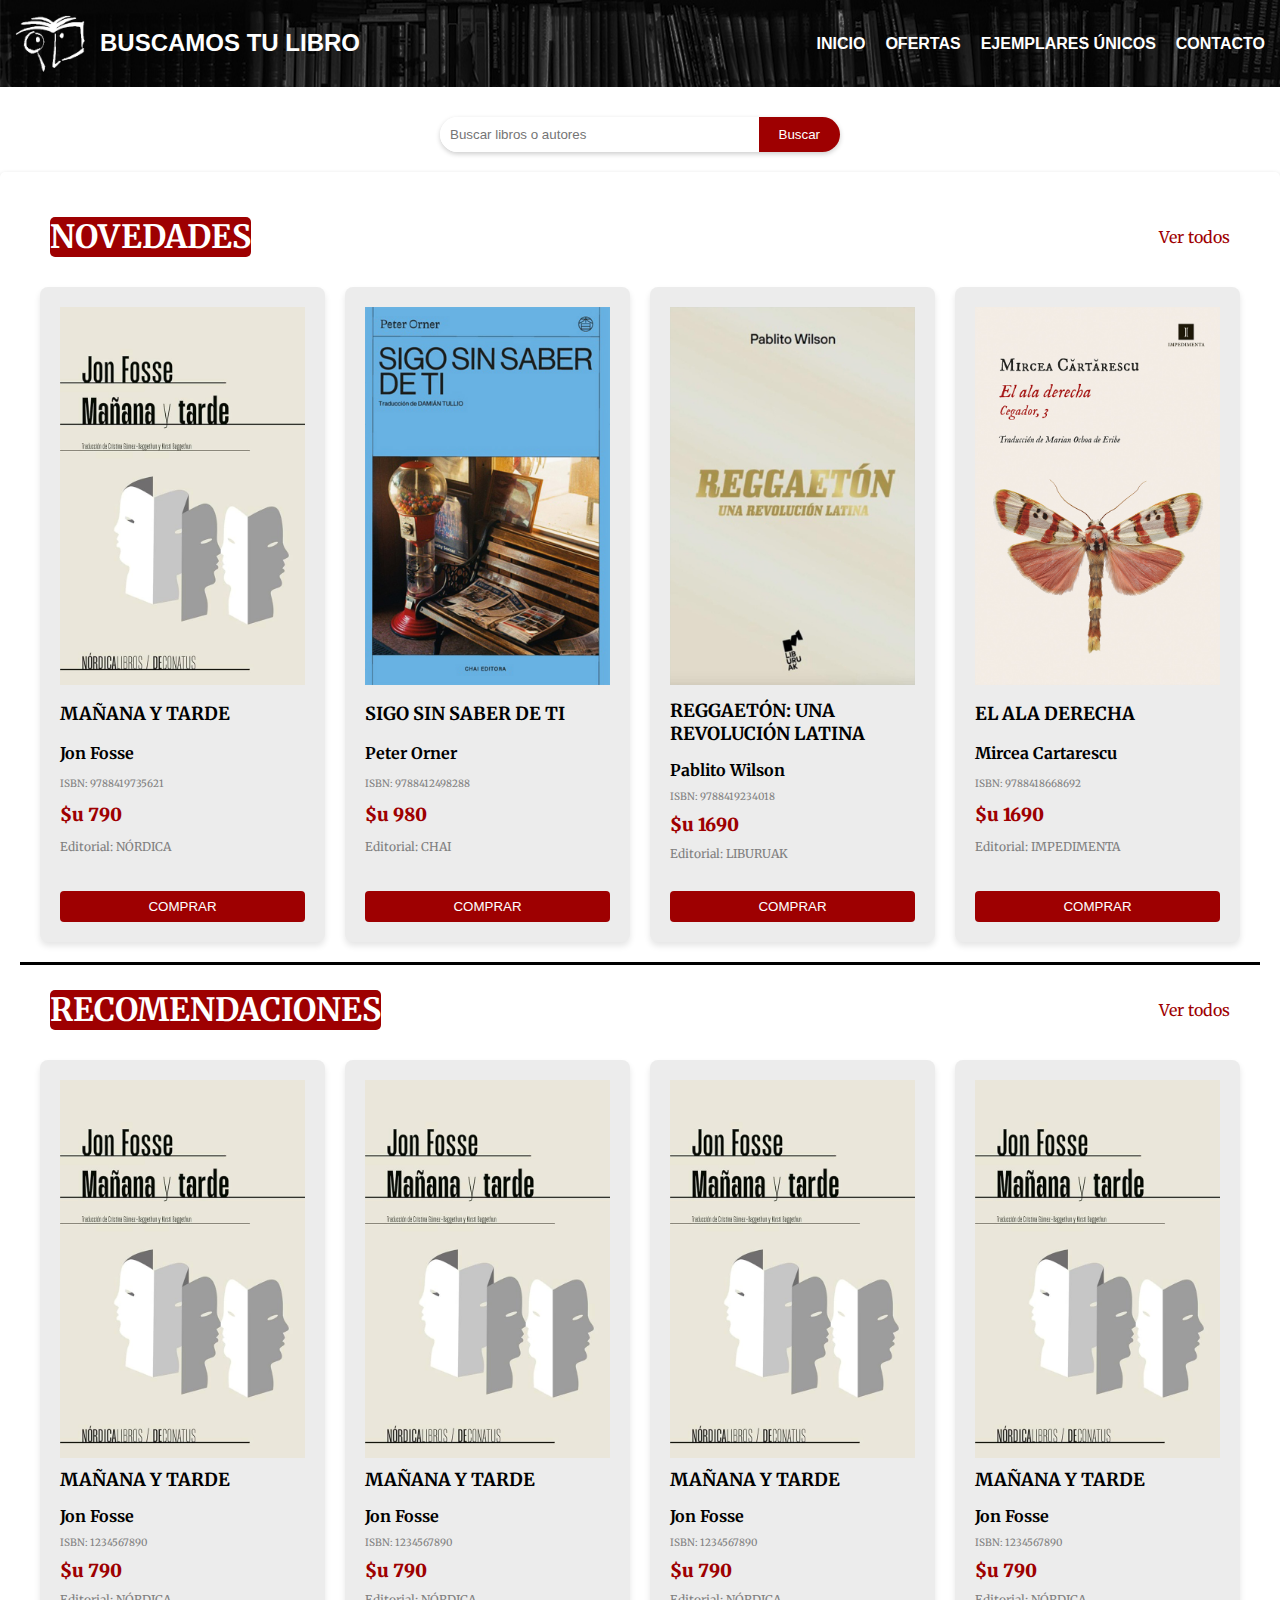
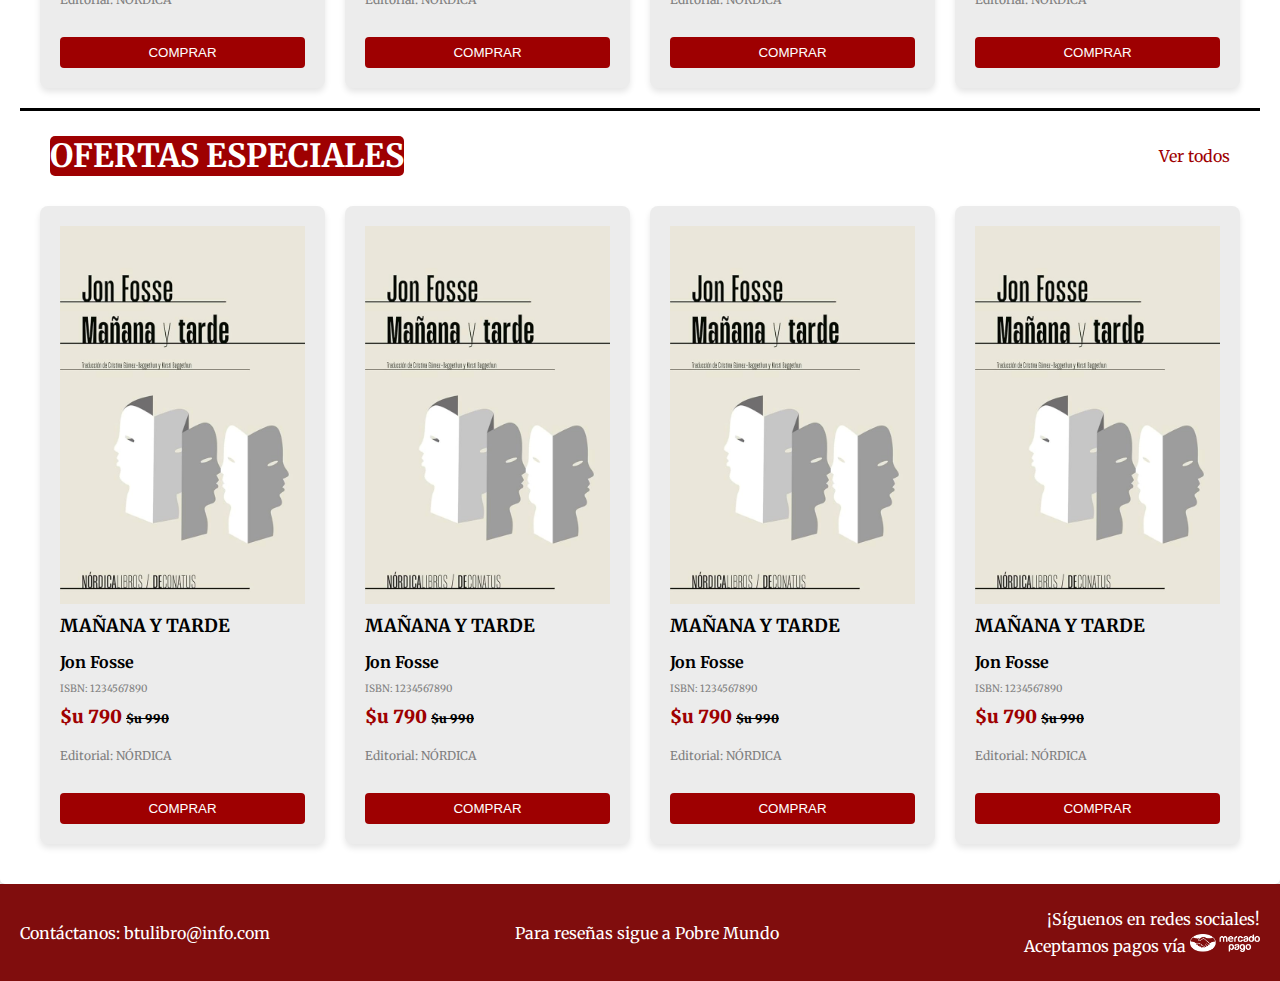
==== commit 090017ea: "99% hecho" ====
--- a/index.html
+++ b/index.html
@@ -17,9 +17,9 @@
         <nav>
             <ul class="nav-list">
                 <li><a href="index.html" style="font-weight: bold; font-family: Arial, Helvetica, sans-serif">INICIO</a></li>
-                <li><a href="./public/pages/ofertas.html" style="font-weight: bold; font-family: Arial, Helvetica, sans-serif">OFERTAS</a></li>
-                <li><a href="./public/pages/ejemplares.html" style="font-weight: bold; font-family: Arial, Helvetica, sans-serif">EJEMPLARES ÚNICOS</a></li>
-                <li><a href="./public/pages/contacto.html" style="font-weight: bold; font-family: Arial, Helvetica, sans-serif">CONTACTO</a></li>
+                <li><a href="ofertas.html" style="font-weight: bold; font-family: Arial, Helvetica, sans-serif">OFERTAS</a></li>
+                <li><a href="ejemplares.html" style="font-weight: bold; font-family: Arial, Helvetica, sans-serif">EJEMPLARES ÚNICOS</a></li>
+                <li><a href="contacto.html" style="font-weight: bold; font-family: Arial, Helvetica, sans-serif">CONTACTO</a></li>
             </ul>
         </nav>
         <div class="menu-toggle">
@@ -49,37 +49,37 @@
                 <a href="./libros/mananaytarde.html"><img src="./assets/img/libros/mañana y tarde.jpg" alt="Libro 1"></a>
                 <h2 style="font-size: 18px;">MAÑANA Y TARDE</h2>
                 <p style="font-weight: bold;">Jon Fosse</p>
-                <p style="font-size: 10px; color: grey;">ISBN: 1234567890</p>
-                <p style="font-weight: 1000; font-size: 18px; color: #9e0001;">$u 790</p>
-                <p style="font-size: 12px; color: grey;">Editorial: NÓRDICA</p>
-                <button class="comprar-button">COMPRAR</a></button>
-            </div>
-            <div class="card">
-                <img src="./assets/img/libros/mañana y tarde.jpg" alt="Libro 1">
-                <h2 style="font-size: 18px;">MAÑANA Y TARDE</h2>
-                <p style="font-weight: bold;">Jon Fosse</p>
-                <p style="font-size: 10px; color: grey;">ISBN: 1234567890</p>
-                <p style="font-weight: 1000; font-size: 18px; color: #9e0001;">$u 790</p>
-                <p style="font-size: 12px; color: grey;">Editorial: NÓRDICA</p>
-                <button class="comprar-button">COMPRAR</a></button>
-            </div>
-            <div class="card">
-                <img src="./assets/img/libros/mañana y tarde.jpg" alt="Libro 1">
-                <h2 style="font-size: 18px;">MAÑANA Y TARDE</h2>
-                <p style="font-weight: bold;">Jon Fosse</p>
-                <p style="font-size: 10px; color: grey;">ISBN: 1234567890</p>
-                <p style="font-weight: 1000; font-size: 18px; color: #9e0001;">$u 790</p>
-                <p style="font-size: 12px; color: grey;">Editorial: NÓRDICA</p>
-                <button class="comprar-button">COMPRAR</a></button>
-            </div>
-            <div class="card">
-                <img src="./assets/img/libros/mañana y tarde.jpg" alt="Libro 1">
-                <h2 style="font-size: 18px;">MAÑANA Y TARDE</h2>
-                <p style="font-weight: bold;">Jon Fosse</p>
-                <p style="font-size: 10px; color: grey;">ISBN: 1234567890</p>
-                <p style="font-weight: 1000; font-size: 18px; color: #9e0001;">$u 790</p>
-                <p style="font-size: 12px; color: grey;">Editorial: NÓRDICA</p>
-                <button class="comprar-button">COMPRAR</a></button>
+                <p style="font-size: 10px; color: grey;">ISBN: 9788419735621</p>
+                <p style="font-weight: 1000; font-size: 18px; color: #9e0001;">$u 790</p>
+                <p style="font-size: 12px; color: grey;">Editorial: NÓRDICA</p>
+                <a href="https://api.whatsapp.com/send?phone=59894090711&text=Hola,%20estoy%20interesado%20en%20comprar%20Mañana%20Y%20Tarde%20de%20Jon%20Fosse." target="_blank"><button class="comprar-button">COMPRAR</a></button></a>
+            </div>
+            <div class="card">
+                <a href="./libros/sigosinsaberdeti.html"><img src="./assets/img/libros/sigo sin saber de ti.jpg" alt="Libro 1"></a>
+                <h2 style="font-size: 18px;">SIGO SIN SABER DE TI</h2>
+                <p style="font-weight: bold;">Peter Orner</p>
+                <p style="font-size: 10px; color: grey;">ISBN: 9788412498288</p>
+                <p style="font-weight: 1000; font-size: 18px; color: #9e0001;">$u 980</p>
+                <p style="font-size: 12px; color: grey;">Editorial: CHAI</p>
+                <a href="https://api.whatsapp.com/send?phone=59894090711&text=Hola,%20estoy%20interesado%20en%20comprar%20Sigo%20Sin%20Saber%20de%20Ti%20De%20Peter%20Orner." target="_blank"><button class="comprar-button">COMPRAR</a></button></a>
+            </div>
+            <div class="card">
+                <a href="./libros/reggaetonunarevolucionlatina.html"><img src="./assets/img/libros/reggaeton una revolucion latina.jpg" alt="Libro 1"></a>
+                <h2 style="font-size: 18px;">REGGAETÓN: UNA REVOLUCIÓN LATINA</h2>
+                <p style="font-weight: bold;">Pablito Wilson</p>
+                <p style="font-size: 10px; color: grey;">ISBN: 9788419234018</p>
+                <p style="font-weight: 1000; font-size: 18px; color: #9e0001;">$u 1690</p>
+                <p style="font-size: 12px; color: grey;">Editorial: LIBURUAK</p>
+                <a href="https://api.whatsapp.com/send?phone=59894090711&text=Hola,%20estoy%20interesado%20en%20comprar%20Reggaetón%20una%20revolución%20de%20latina%20De%20Pablito%20Wilson." target="_blank"><button class="comprar-button">COMPRAR</a></button></a>
+            </div>
+            <div class="card">
+                <a href="./libros/elaladerecha.html"><img src="./assets/img/libros/el ala derecha.jpeg" alt="Libro 1"></a>
+                <h2 style="font-size: 18px;">EL ALA DERECHA</h2>
+                <p style="font-weight: bold;">Mircea Cartarescu</p>
+                <p style="font-size: 10px; color: grey;">ISBN: 9788418668692</p>
+                <p style="font-weight: 1000; font-size: 18px; color: #9e0001;">$u 1690</p>
+                <p style="font-size: 12px; color: grey;">Editorial: IMPEDIMENTA</p>
+                <a href="https://api.whatsapp.com/send?phone=59894090711&text=Hola,%20estoy%20interesado%20en%20comprar%20El%20Ala%20Derecha%20de%20Mircea%20Cartarescu." target="_blank"><button class="comprar-button">COMPRAR</a></button></a>
             </div>
         </div>  <!-- CONTENEDOR 01 -->
         <hr class="linea"> <!-- LINEA -->
--- a/public/css/styles.css
+++ b/public/css/styles.css
@@ -183,12 +183,14 @@
     display: flex;
     justify-content: space-between;
     align-items: center;
-    color: #000000; /* Color del texto */
+    color: #ffffff; /* Color del texto */
     padding: 10px;
     margin-top: 15px;
 }
 .titulo {
     margin-left: 20px; /* Margen izquierdo para el título */
+    background-color: #9e0001;
+    border-radius: 5px; 
 }
 .ver-todos {
     margin-right: 20px; /* Margen derecho para el enlace "Ver todos" */
@@ -248,7 +250,6 @@
     margin-top: 25px;
 }
 .comprar-button a{
-    background-color: #9e0001;
     color: #fff;
     padding: 8px 16px;
     border: none;
@@ -256,6 +257,7 @@
     cursor: pointer;
     transition: background-color 0.3s;
     margin-top: 15px;
+    text-decoration: none;
 }
 .comprar-button:hover {
     background-color: #800d0d;
